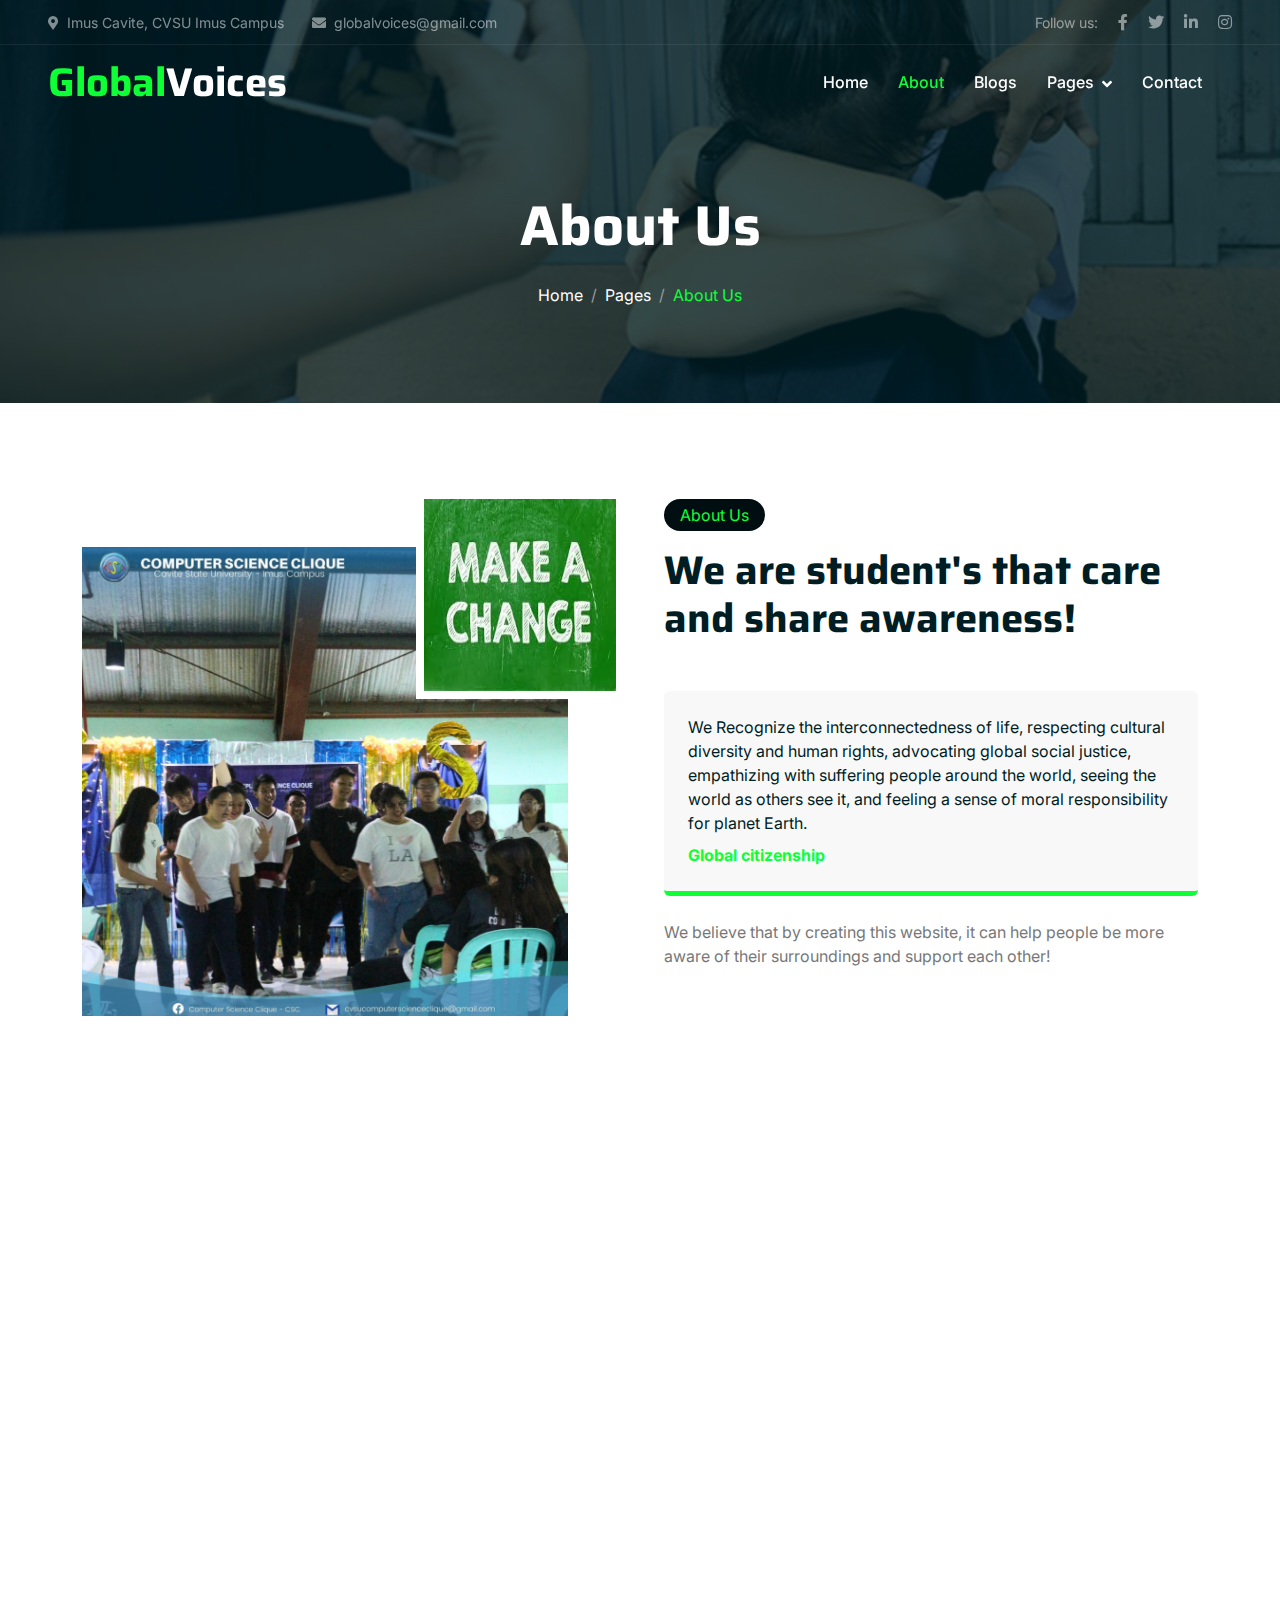
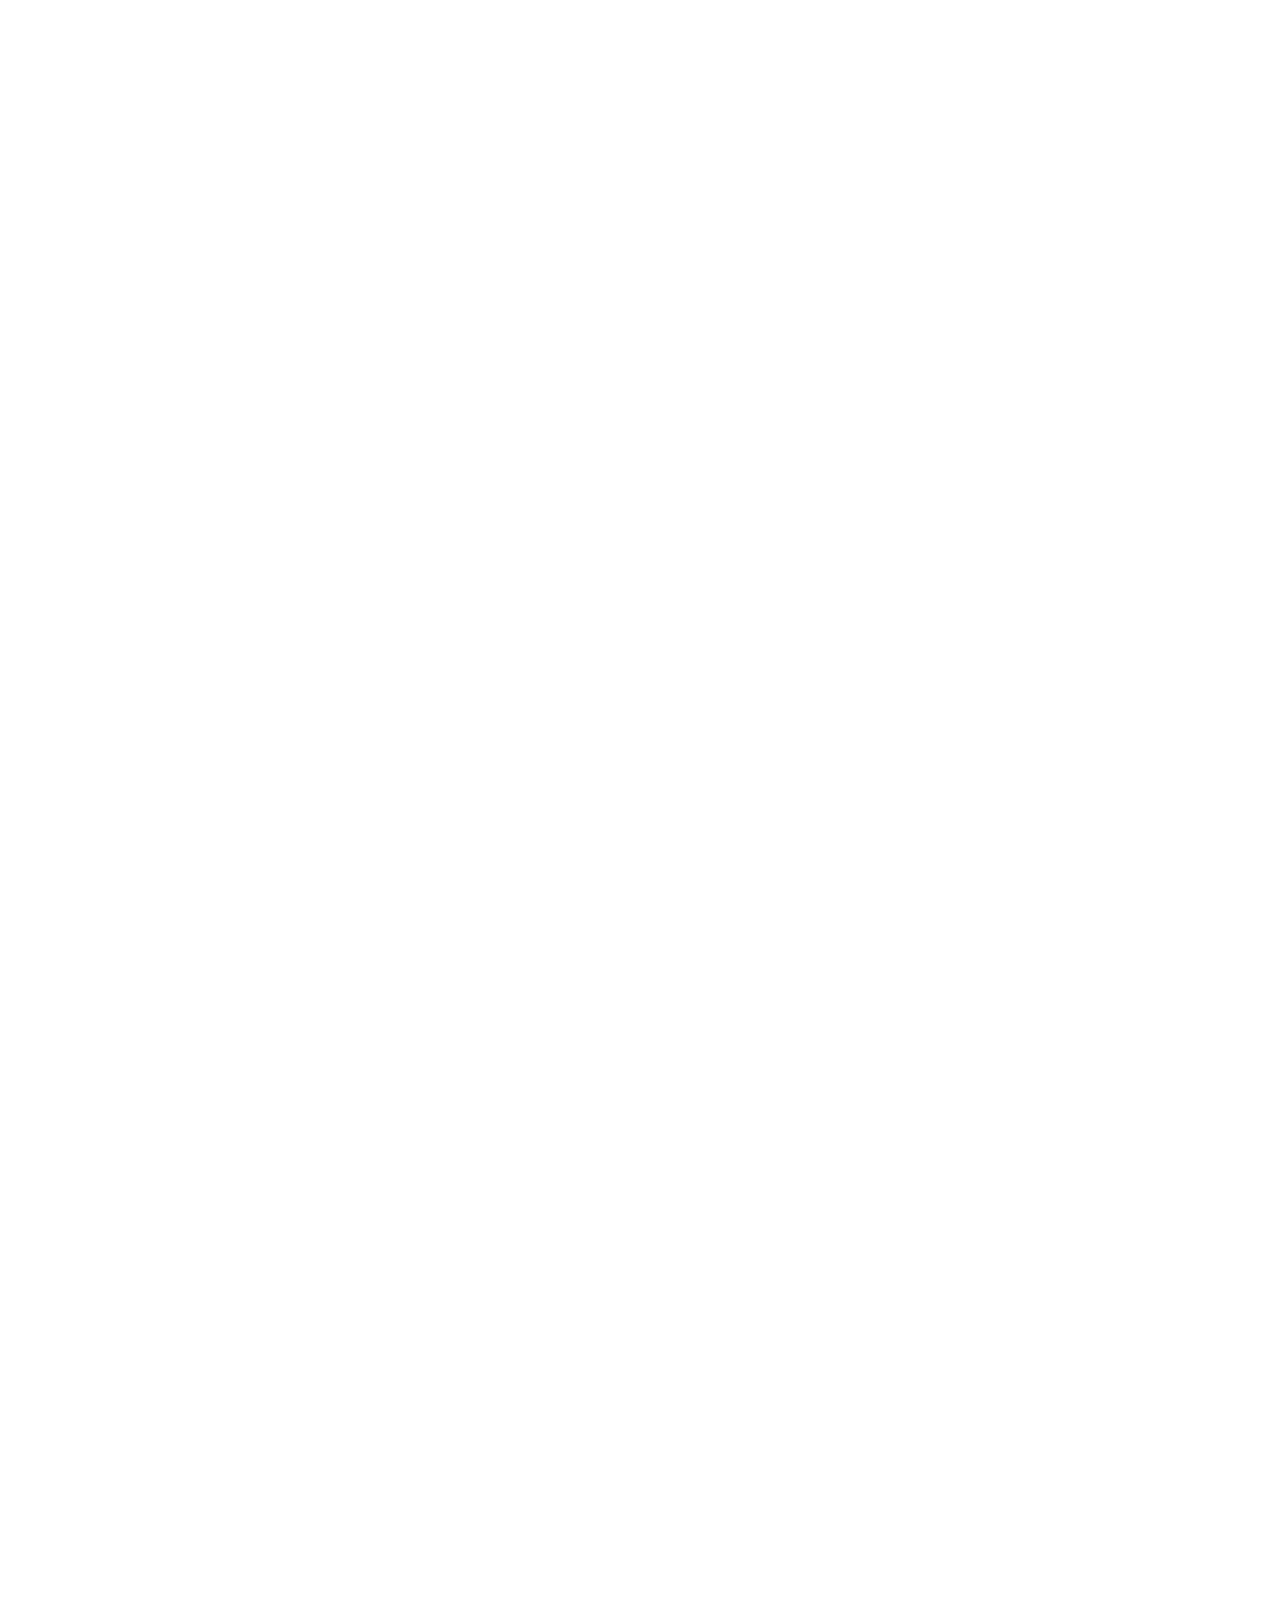
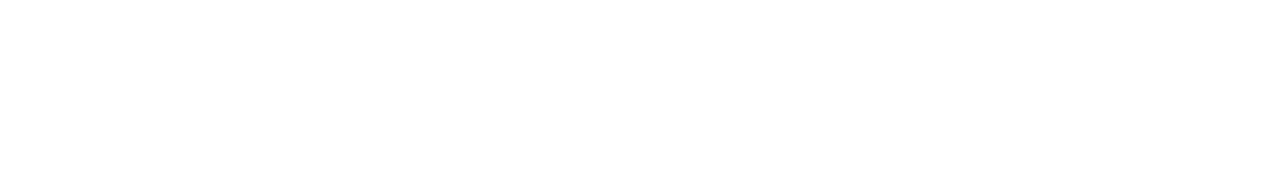
==== about.html @ 80e303d2 "Add files via upload" ====
<!DOCTYPE html>
<html lang="en">

<head>
    <meta charset="utf-8">
    <title>Global Voices About</title>
    <meta content="width=device-width, initial-scale=1.0" name="viewport">
    <meta content="" name="keywords">
    <meta content="" name="description">

    <!-- Favicon -->
    <link href="img/favicon.ico" rel="icon">

    <!-- Google Web Fonts -->
    <link rel="preconnect" href="https://fonts.googleapis.com">
    <link rel="preconnect" href="https://fonts.gstatic.com" crossorigin>
    <link href="https://fonts.googleapis.com/css2?family=Inter:wght@400;500;600&family=Saira:wght@500;600;700&display=swap" rel="stylesheet"> 

    <!-- Icon Font Stylesheet -->
    <link href="https://cdnjs.cloudflare.com/ajax/libs/font-awesome/5.10.0/css/all.min.css" rel="stylesheet">
    <link href="https://cdn.jsdelivr.net/npm/bootstrap-icons@1.4.1/font/bootstrap-icons.css" rel="stylesheet">

    <!-- Libraries Stylesheet -->
    <link href="lib/animate/animate.min.css" rel="stylesheet">
    <link href="lib/owlcarousel/assets/owl.carousel.min.css" rel="stylesheet">

    <!-- Customized Bootstrap Stylesheet -->
    <link href="css/bootstrap.min.css" rel="stylesheet">

    <!-- Template Stylesheet -->
    <link href="css/style.css" rel="stylesheet">
</head>

<body>
    <!-- Spinner Start -->
    <div id="spinner" class="show bg-white position-fixed translate-middle w-100 vh-100 top-50 start-50 d-flex align-items-center justify-content-center">
        <div class="spinner-grow text-primary" role="status"></div>
    </div>
    <!-- Spinner End -->


    <!-- Navbar Start -->
    <div class="container-fluid fixed-top px-0 wow fadeIn" data-wow-delay="0.1s">
        <div class="top-bar text-white-50 row gx-0 align-items-center d-none d-lg-flex">
            <div class="col-lg-6 px-5 text-start">
                <small><i class="fa fa-map-marker-alt me-2"></i>Imus Cavite, CVSU Imus Campus</small>
                <small class="ms-4"><i class="fa fa-envelope me-2"></i>globalvoices@gmail.com</small>
            </div>
            <div class="col-lg-6 px-5 text-end">
                <small>Follow us:</small>
                <a class="text-white-50 ms-3" href=""><i class="fab fa-facebook-f"></i></a>
                <a class="text-white-50 ms-3" href=""><i class="fab fa-twitter"></i></a>
                <a class="text-white-50 ms-3" href=""><i class="fab fa-linkedin-in"></i></a>
                <a class="text-white-50 ms-3" href=""><i class="fab fa-instagram"></i></a>
            </div>
        </div>

        <nav class="navbar navbar-expand-lg navbar-dark py-lg-0 px-lg-5 wow fadeIn" data-wow-delay="0.1s">
            <a href="index.html" class="navbar-brand ms-4 ms-lg-0">
                <h1 class="fw-bold text-primary m-0">Global<span class="text-white">Voices</span></h1>
            </a>
            <button type="button" class="navbar-toggler me-4" data-bs-toggle="collapse" data-bs-target="#navbarCollapse">
                <span class="navbar-toggler-icon"></span>
            </button>
            <div class="collapse navbar-collapse" id="navbarCollapse">
                <div class="navbar-nav ms-auto p-4 p-lg-0">
                    <a href="index.html" class="nav-item nav-link">Home</a>
                    <a href="about.html" class="nav-item nav-link active">About</a>
                    <a href="blogs.html" class="nav-item nav-link">Blogs</a>
                    <div class="nav-item dropdown">
                        <a href="#" class="nav-link dropdown-toggle" data-bs-toggle="dropdown">Pages</a>
                        <div class="dropdown-menu m-0">
                            <a href="404.html" class="dropdown-item">Justice Advocates</a>
                            <a href="404.html" class="dropdown-item">Entertainment</a>
                            <a href="404.html" class="dropdown-item">Communication</a>
                        </div>
                    </div>
                    <a href="contact.html" class="nav-item nav-link">Contact</a>
                </div>
            </div>
        </nav>
    </div>
    <!-- Navbar End -->


    <!-- Page Header Start -->
    <div class="container-fluid page-header mb-5 wow fadeIn" data-wow-delay="0.1s">
        <div class="container text-center">
            <h1 class="display-4 text-white animated slideInDown mb-4">About Us</h1>
            <nav aria-label="breadcrumb animated slideInDown">
                <ol class="breadcrumb justify-content-center mb-0">
                    <li class="breadcrumb-item"><a class="text-white" href="#">Home</a></li>
                    <li class="breadcrumb-item"><a class="text-white" href="#">Pages</a></li>
                    <li class="breadcrumb-item text-primary active" aria-current="page">About Us</li>
                </ol>
            </nav>
        </div>
    </div>
    <!-- Page Header End -->


    <!-- About Start -->
    <div class="container-xxl py-5">
        <div class="container">
            <div class="row g-5">
                <div class="col-lg-6 wow fadeInUp" data-wow-delay="0.1s">
                    <div class="position-relative overflow-hidden h-100" style="min-height: 400px;">
                        <img class="position-absolute w-100 h-100 pt-5 pe-5" src="img/about-1.jpg" alt="" style="object-fit: cover;">
                        <img class="position-absolute top-0 end-0 bg-white ps-2 pb-2" src="img/about-2.jpg" alt="" style="width: 200px; height: 200px;">
                    </div>
                </div>
                <div class="col-lg-6 wow fadeInUp" data-wow-delay="0.5s">
                    <div class="h-100">
                        <div class="d-inline-block rounded-pill bg-secondary text-primary py-1 px-3 mb-3">About Us</div>
                        <h1 class="display-6 mb-5">We are student's that care and share awareness!</h1>
                        <div class="bg-light border-bottom border-5 border-primary rounded p-4 mb-4">
                            <p class="text-dark mb-2">We Recognize the interconnectedness of life, respecting cultural diversity and human rights, advocating global
                                social justice, empathizing with suffering people around the world, seeing the world as others see it, and feeling a sense of
                                moral responsibility for planet Earth.</p>
                            <span class="text-primary" style="font-weight: bold;">Global citizenship</span>
                        </div>
                        <p class="mb-5">We believe that by creating this website, it can help people be more aware of their surroundings and support each other!</p>
                    </div>
                </div>
            </div>
        </div>
    </div>
    <!-- About End -->

    <!-- Service Start -->
    <div class="container-xxl py-5">
        <div class="container">
            <div class="text-center mx-auto mb-5 wow fadeInUp" data-wow-delay="0.1s" style="max-width: 500px;">
                <div class="d-inline-block rounded-pill bg-secondary text-primary py-1 px-3 mb-3">Preventive Measures</div>
                <h1 class="display-6 mb-5">Learn More On What We Do And Get Involved</h1>
            </div>
            <div class="row g-4 justify-content-center">
                <div class="col-lg-4 col-md-6 wow fadeInUp" data-wow-delay="0.1s">
                    <div class="service-item bg-white text-center h-100 p-4 p-xl-5">
                        <img class="img-fluid mb-4" src="img/icon-1.png" alt="">
                        <h4 class="mb-3">Preventive Measures on Bullying and Suicide</h4>
                        <p class="mb-4">Talk about the Impacts Bullying: Teach pupils about bullying and how to deal with it safely and be active on helping other students than fighting with them. Listen Actively: Maintain open channels of contact and check in with students on a
                            regular basis. Unacceptable Behavior: Make sure children understand that bullying is unacceptable...</p>
                        <a class="btn btn-outline-primary px-3" href="">
                            Learn More
                            <div class="d-inline-flex btn-sm-square bg-primary text-white rounded-circle ms-2">
                                <i class="fa fa-arrow-right"></i>
                            </div>
                        </a>
                    </div>
                </div>
                <div class="col-lg-4 col-md-6 wow fadeInUp" data-wow-delay="0.3s">
                    <div class="service-item bg-white text-center h-100 p-4 p-xl-5">
                        <img class="img-fluid mb-4" src="img/icon-2.png" alt="">
                        <h4 class="mb-3">Preventive Measures on Genders, Piracy and Intellectual Property</h4>
                        <p class="mb-4">Strategy: Promote gender-inclusive education policies and programs. Cooperation among Agencies: Encourage coordination among national
                            agencies, regional navies, and maritime police bodies to combat piracy. and lastly IP Education: Raise awareness of intellectual property among inventors,
                            corporations, and the general public...</p>
                        <a class="btn btn-outline-primary px-3" href="">
                            Learn More
                            <div class="d-inline-flex btn-sm-square bg-primary text-white rounded-circle ms-2">
                                <i class="fa fa-arrow-right"></i>
                            </div>
                        </a>
                    </div>
                </div>
                <div class="col-lg-4 col-md-6 wow fadeInUp" data-wow-delay="0.5s">
                    <div class="service-item bg-white text-center h-100 p-4 p-xl-5">
                        <img class="img-fluid mb-4" src="img/icon-3.png" alt="">
                        <h4 class="mb-3">Preventive Measures on Geopolitics and Cybersecurity</h4>
                        <p class="mb-4">Risk Analysis: Assess technology-specific geopolitical threats.Incident Response Preparedness: Refresh and practice incident response strategies for
                            global situations and Basic Cyber Hygiene: Use fundamental security procedures such as multi-factor
                            authentication and zero trust principles...</p>
                        <a class="btn btn-outline-primary px-3" href="">
                            Learn More
                            <div class="d-inline-flex btn-sm-square bg-primary text-white rounded-circle ms-2">
                                <i class="fa fa-arrow-right"></i>
                            </div>
                        </a>
                    </div>
                </div>
            </div>
        </div>
    </div>
    <!-- Service End -->



    <!-- Team Start -->
    <div class="container-xxl py-5">
        <div class="container">
            <div class="text-center mx-auto mb-5 wow fadeInUp" data-wow-delay="0.1s" style="max-width: 500px;">
                <div class="d-inline-block rounded-pill bg-secondary text-primary py-1 px-3 mb-3">Team Members</div>
                <h1 class="display-6 mb-5">Meet the Team of Global Voices: Uniting Voices, Inspiring Global Change!</h1>
            </div>
            <div class="row g-4">
                <div class="col-lg-3 col-md-6 wow fadeInUp" data-wow-delay="0.1s">
                    <div class="team-item position-relative rounded overflow-hidden">
                        <div class="overflow-hidden">
                            <img class="img-fluid" src="img/team-1.jpg" alt="">
                        </div>
                        <div class="team-text bg-light text-center p-4">
                            <h5>Christian Louierico Acedillo</h5>
                            <p class="text-primary">Front-end Developer</p>
                            <div class="team-social text-center">
                                <a class="btn btn-square" href=""><i class="fab fa-facebook-f"></i></a>
                                <a class="btn btn-square" href=""><i class="fab fa-twitter"></i></a>
                                <a class="btn btn-square" href=""><i class="fab fa-instagram"></i></a>
                            </div>
                        </div>
                    </div>
                </div>
                <div class="col-lg-3 col-md-6 wow fadeInUp" data-wow-delay="0.1s">
                    <div class="team-item position-relative rounded overflow-hidden">
                        <div class="overflow-hidden">
                            <img class="img-fluid" src="img/team-1.jpg" alt="">
                        </div>
                        <div class="team-text bg-light text-center p-4">
                            <h5>Christian Louierico Acedillo</h5>
                            <p class="text-primary">Front-end Developer</p>
                            <div class="team-social text-center">
                                <a class="btn btn-square" href=""><i class="fab fa-facebook-f"></i></a>
                                <a class="btn btn-square" href=""><i class="fab fa-twitter"></i></a>
                                <a class="btn btn-square" href=""><i class="fab fa-instagram"></i></a>
                            </div>
                        </div>
                    </div>
                </div>
                <div class="col-lg-3 col-md-6 wow fadeInUp" data-wow-delay="0.1s">
                    <div class="team-item position-relative rounded overflow-hidden">
                        <div class="overflow-hidden">
                            <img class="img-fluid" src="img/team-1.jpg" alt="">
                        </div>
                        <div class="team-text bg-light text-center p-4">
                            <h5>Christian Louierico Acedillo</h5>
                            <p class="text-primary">Front-end Developer</p>
                            <div class="team-social text-center">
                                <a class="btn btn-square" href=""><i class="fab fa-facebook-f"></i></a>
                                <a class="btn btn-square" href=""><i class="fab fa-twitter"></i></a>
                                <a class="btn btn-square" href=""><i class="fab fa-instagram"></i></a>
                            </div>
                        </div>
                    </div>
                </div>
                <div class="col-lg-3 col-md-6 wow fadeInUp" data-wow-delay="0.1s">
                    <div class="team-item position-relative rounded overflow-hidden">
                        <div class="overflow-hidden">
                            <img class="img-fluid" src="img/team-1.jpg" alt="">
                        </div>
                        <div class="team-text bg-light text-center p-4">
                            <h5>Christian Louierico Acedillo</h5>
                            <p class="text-primary">Front-end Developer</p>
                            <div class="team-social text-center">
                                <a class="btn btn-square" href=""><i class="fab fa-facebook-f"></i></a>
                                <a class="btn btn-square" href=""><i class="fab fa-twitter"></i></a>
                                <a class="btn btn-square" href=""><i class="fab fa-instagram"></i></a>
                            </div>
                        </div>
                    </div>
                </div>
            </div>
        </div>
    </div>
    <!-- Team End -->


    <!-- Footer Start -->
    <div class="container-fluid bg-dark text-white-50 footer mt-5 pt-5 wow fadeIn" data-wow-delay="0.1s">
        <div class="container py-5">
            <div class="row g-5">
                <div class="col-lg-3 col-md-6">
                    <h1 class="fw-bold text-primary mb-4">Global<span class="text-white">Voices</span></h1>
                    <p>Global Voices is an enlightening platform created by a team of passionate students, dedicated to raising awareness and fostering global understanding on important topics.</p>
                    <div class="d-flex pt-2">
                        <a class="btn btn-square me-1" href=""><i class="fab fa-twitter"></i></a>
                        <a class="btn btn-square me-1" href=""><i class="fab fa-facebook-f"></i></a>
                        <a class="btn btn-square me-1" href=""><i class="fab fa-youtube"></i></a>
                        <a class="btn btn-square me-0" href=""><i class="fab fa-linkedin-in"></i></a>
                    </div>
                </div>
                <div class="col-lg-3 col-md-6">
                    <h5 class="text-light mb-4">Address</h5>
                    <p><i class="fa fa-map-marker-alt me-3"></i>CVSU Imus Campus</p>
                    <p><i class="fa fa-phone-alt me-3"></i>+994 093 2883</p>
                    <p><i class="fa fa-envelope me-3"></i>globalvoices@gmail.com</p>
                </div>
                <div class="col-lg-3 col-md-6">
                    <h5 class="text-light mb-4">Quick Links</h5>
                    <a class="btn btn-link" href="">About Us</a>
                    <a class="btn btn-link" href="">Contact Us</a>
                    <a class="btn btn-link" href="">Our Services</a>
                    <a class="btn btn-link" href="">Terms & Condition</a>
                    <a class="btn btn-link" href="">Support</a>
                </div>
                <div class="col-lg-3 col-md-6">
                    <h5 class="text-light mb-4">Newsletter</h5>
                    <p>Stay informed and empowered with our newsletter, 
                        delivering the latest insights and updates straight to your inbox!</p>
                </div>
            </div>
        </div>
        <div class="container-fluid copyright">
            <div class="container">
                <div class="row">
                    <div class="col-md-6 text-center text-md-start mb-3 mb-md-0">
                        &copy; <a href="#">2024 Global Voices</a> All Right Reserved.
                    </div>
                    <div class="col-md-6 text-center text-md-end">
                        Created By: <a href="#">BSCS-4B - FOR PROJECT ONLY -</a>
                    </div>
                </div>
            </div>
        </div>
    </div>
    <!-- Footer End -->



    <!-- JavaScript Libraries -->
    <script src="https://code.jquery.com/jquery-3.4.1.min.js"></script>
    <script src="https://cdn.jsdelivr.net/npm/bootstrap@5.0.0/dist/js/bootstrap.bundle.min.js"></script>
    <script src="lib/wow/wow.min.js"></script>
    <script src="lib/easing/easing.min.js"></script>
    <script src="lib/waypoints/waypoints.min.js"></script>
    <script src="lib/owlcarousel/owl.carousel.min.js"></script>
    <script src="lib/parallax/parallax.min.js"></script>

    <!-- Template Javascript -->
    <script src="js/main.js"></script>
</body>

</html>
---- css/style.css ----
/********** Template CSS **********/
:root {
    --primary: #0fff37;
    --secondary: #FFF0E6;
    --light: #F8F8F9;
    --dark: #001D23;
}

.back-to-top {
    position: fixed;
    display: none;
    right: 30px;
    bottom: 30px;
    z-index: 99;
}


/*** Spinner ***/
#spinner {
    opacity: 0;
    visibility: hidden;
    transition: opacity .5s ease-out, visibility 0s linear .5s;
    z-index: 99999;
}

#spinner.show {
    transition: opacity .5s ease-out, visibility 0s linear 0s;
    visibility: visible;
    opacity: 1;
}


/*** Button ***/
.btn {
    font-weight: 500;
    transition: .5s;
}

.btn.btn-primary,
.btn.btn-outline-primary:hover {
    color: #FFFFFF;
}

.btn.btn-primary:hover {
    color: var(--primary);
    background: transparent;
}

.btn-square {
    width: 38px;
    height: 38px;
}

.btn-sm-square {
    width: 32px;
    height: 32px;
}

.btn-lg-square {
    width: 48px;
    height: 48px;
}

.btn-square,
.btn-sm-square,
.btn-lg-square {
    padding: 0;
    display: flex;
    align-items: center;
    justify-content: center;
    font-weight: normal;
}


/*** Navbar ***/
.fixed-top {
    transition: .5s;
}

.top-bar {
    height: 45px;
    border-bottom: 1px solid rgba(255, 255, 255, .07);
}

.navbar .dropdown-toggle::after {
    border: none;
    content: "\f107";
    font-family: "Font Awesome 5 Free";
    font-weight: 900;
    vertical-align: middle;
    margin-left: 8px;
}

.navbar .navbar-nav .nav-link {
    margin-right: 30px;
    padding: 25px 0;
    color: #FFFFFF;
    font-weight: 500;
    outline: none;
}

.navbar .navbar-nav .nav-link:hover,
.navbar .navbar-nav .nav-link.active {
    color: var(--primary);
}

@media (max-width: 991.98px) {
    .navbar .navbar-nav {
        margin-top: 10px;
        border-top: 1px solid rgba(0, 0, 0, .07);
        background: var(--dark);
    }

    .navbar .navbar-nav .nav-link {
        padding: 10px 0;
    }
}

@media (min-width: 992px) {
    .navbar .nav-item .dropdown-menu {
        display: block;
        visibility: hidden;
        top: 100%;
        transform: rotateX(-75deg);
        transform-origin: 0% 0%;
        transition: .5s;
        opacity: 0;
    }

    .navbar .nav-item:hover .dropdown-menu {
        transform: rotateX(0deg);
        visibility: visible;
        transition: .5s;
        opacity: 1;
    }
}


/*** Header ***/
.carousel-caption {
    top: 0;
    left: 0;
    right: 0;
    bottom: 0;
    display: flex;
    align-items: center;
    justify-content: center;
    text-align: center;
    background: rgba(0, 29, 35, .8);
    z-index: 1;
}

.carousel-control-prev,
.carousel-control-next {
    width: 15%;
}

.carousel-control-prev-icon,
.carousel-control-next-icon {
    width: 3rem;
    height: 3rem;
    background-color: var(--dark);
    border: 12px solid var(--dark);
    border-radius: 3rem;
}

@media (max-width: 768px) {
    #header-carousel .carousel-item {
        position: relative;
        min-height: 450px;
    }
    
    #header-carousel .carousel-item img {
        position: absolute;
        width: 100%;
        height: 100%;
        object-fit: cover;
    }
}

.page-header {
    padding-top: 12rem;
    padding-bottom: 6rem;
    background: linear-gradient(rgba(0, 29, 35, .8), rgba(0, 29, 35, .8)), url(../img/carousel-1.jpg) center center no-repeat;
    background-size: cover;
}

.page-header .breadcrumb-item+.breadcrumb-item::before {
    color: #999999;
}


/*** Causes ***/
.causes-item .progress {
    height: 5px;
    border-radius: 0;
    overflow: visible;
}

.causes-item .progress .progress-bar {
    position: relative;
    overflow: visible;
    width: 0px;
    border-radius: 0;
    transition: 5s;
}

.causes-item .progress .progress-bar span {
    position: absolute;
    top: -7px;
    right: 0;
    width: 40px;
    height: 19px;
    display: flex;
    align-items: center;
    justify-content: center;
    font-size: 12px;
    background: var(--primary);
    color: #FFFFFF;
}

.causes-item .causes-overlay {
    position: absolute;
    width: 100%;
    height: 0;
    top: 0;
    left: 0;
    display: flex;
    align-items: center;
    justify-content: center;
    background: rgba(0, 0, 0, .5);
    overflow: hidden;
    opacity: 0;
    transition: .5s;
}

.causes-item:hover .causes-overlay {
    height: 100%;
    opacity: 1;
}


/*** Service ***/
.service-item {
    box-shadow: 0 0 45px rgba(0, 0, 0, .06);
}


/*** Donate ***/
.donate {
    background: rgba(0, 29, 35, .8);
}

.btn-group .btn-light:hover,
.btn-group input[type="radio"]:checked+label {
    color: var(--primary);
    border-color: var(--primary);
}


/*** Team ***/
.team-item img {
    position: relative;
    top: 0;
    transition: .5s;
}

.team-item:hover img {
    top: -30px;
}

.team-item .team-text {
    position: relative;
    height: 100px;
    transition: .5s;
}

.team-item:hover .team-text {
    margin-top: -60px;
    height: 160px;
}

.team-item .team-text .team-social {
    opacity: 0;
    transition: .5s;
}

.team-item:hover .team-text .team-social {
    opacity: 1;
}

.team-item .team-social .btn {
    display: inline-flex;
    color: var(--primary);
    background: #FFFFFF;
    border-radius: 40px;
}

.team-item .team-social .btn:hover {
    color: #FFFFFF;
    background: var(--primary);
}


/*** Testimonial ***/
.testimonial-carousel::before {
    position: absolute;
    content: "";
    top: 0;
    left: 0;
    height: 100%;
    width: 0;
    background: linear-gradient(to right, rgba(255, 255, 255, 1) 0%, rgba(255, 255, 255, 0) 100%);
    z-index: 1;
}

.testimonial-carousel::after {
    position: absolute;
    content: "";
    top: 0;
    right: 0;
    height: 100%;
    width: 0;
    background: linear-gradient(to left, rgba(255, 255, 255, 1) 0%, rgba(255, 255, 255, 0) 100%);
    z-index: 1;
}

@media (min-width: 768px) {
    .testimonial-carousel::before,
    .testimonial-carousel::after {
        width: 200px;
    }
}

@media (min-width: 992px) {
    .testimonial-carousel::before,
    .testimonial-carousel::after {
        width: 300px;
    }
}

.testimonial-carousel .owl-item .testimonial-text {
    background: var(--light);
    transform: scale(.8);
    transition: .5s;
}

.testimonial-carousel .owl-item.center .testimonial-text {
    background: var(--primary);
    transform: scale(1);
}

.testimonial-carousel .owl-item .testimonial-text *,
.testimonial-carousel .owl-item .testimonial-item img {
    transition: .5s;
}

.testimonial-carousel .owl-item.center .testimonial-text * {
    color: var(--light) !important;
}

.testimonial-carousel .owl-item.center .testimonial-item img {
    background: var(--primary) !important;
} 

.testimonial-carousel .owl-nav {
    position: absolute;
    width: 350px;
    top: 15px;
    left: 50%;
    transform: translateX(-50%);
    display: flex;
    justify-content: space-between;
    opacity: 0;
    transition: .5s;
    z-index: 1;
}

.testimonial-carousel:hover .owl-nav {
    width: 300px;
    opacity: 1;
}

.testimonial-carousel .owl-nav .owl-prev,
.testimonial-carousel .owl-nav .owl-next {
    position: relative;
    color: var(--primary);
    font-size: 45px;
    transition: .5s;
}

.testimonial-carousel .owl-nav .owl-prev:hover,
.testimonial-carousel .owl-nav .owl-next:hover {
    color: var(--dark);
}


/*** Footer ***/

.footer .btn.btn-link {
    display: block;
    margin-bottom: 5px;
    padding: 0;
    text-align: left;
    color: rgba(255,255,255,0.5);
    font-weight: normal;
    text-transform: capitalize;
    transition: .3s;
}

.footer .btn.btn-link::before {
    position: relative;
    content: "\f105";
    font-family: "Font Awesome 5 Free";
    font-weight: 900;
    color: rgba(255,255,255,0.5);
    margin-right: 10px;
}

.footer .btn.btn-link:hover {
    color: var(--light);
    letter-spacing: 1px;
    box-shadow: none;
}

.footer .btn.btn-square {
    color: rgba(255,255,255,0.5);
    border: 1px solid rgba(255,255,255,0.5);
}

.footer .btn.btn-square:hover {
    color: var(--secondary);
    border-color: var(--light);
}

.footer .copyright {
    padding: 25px 0;
    font-size: 15px;
    border-top: 1px solid rgba(256, 256, 256, .1);
}

.footer .copyright a {
    color: var(--secondary);
}

.footer .copyright a:hover {
    color: var(--primary);
}
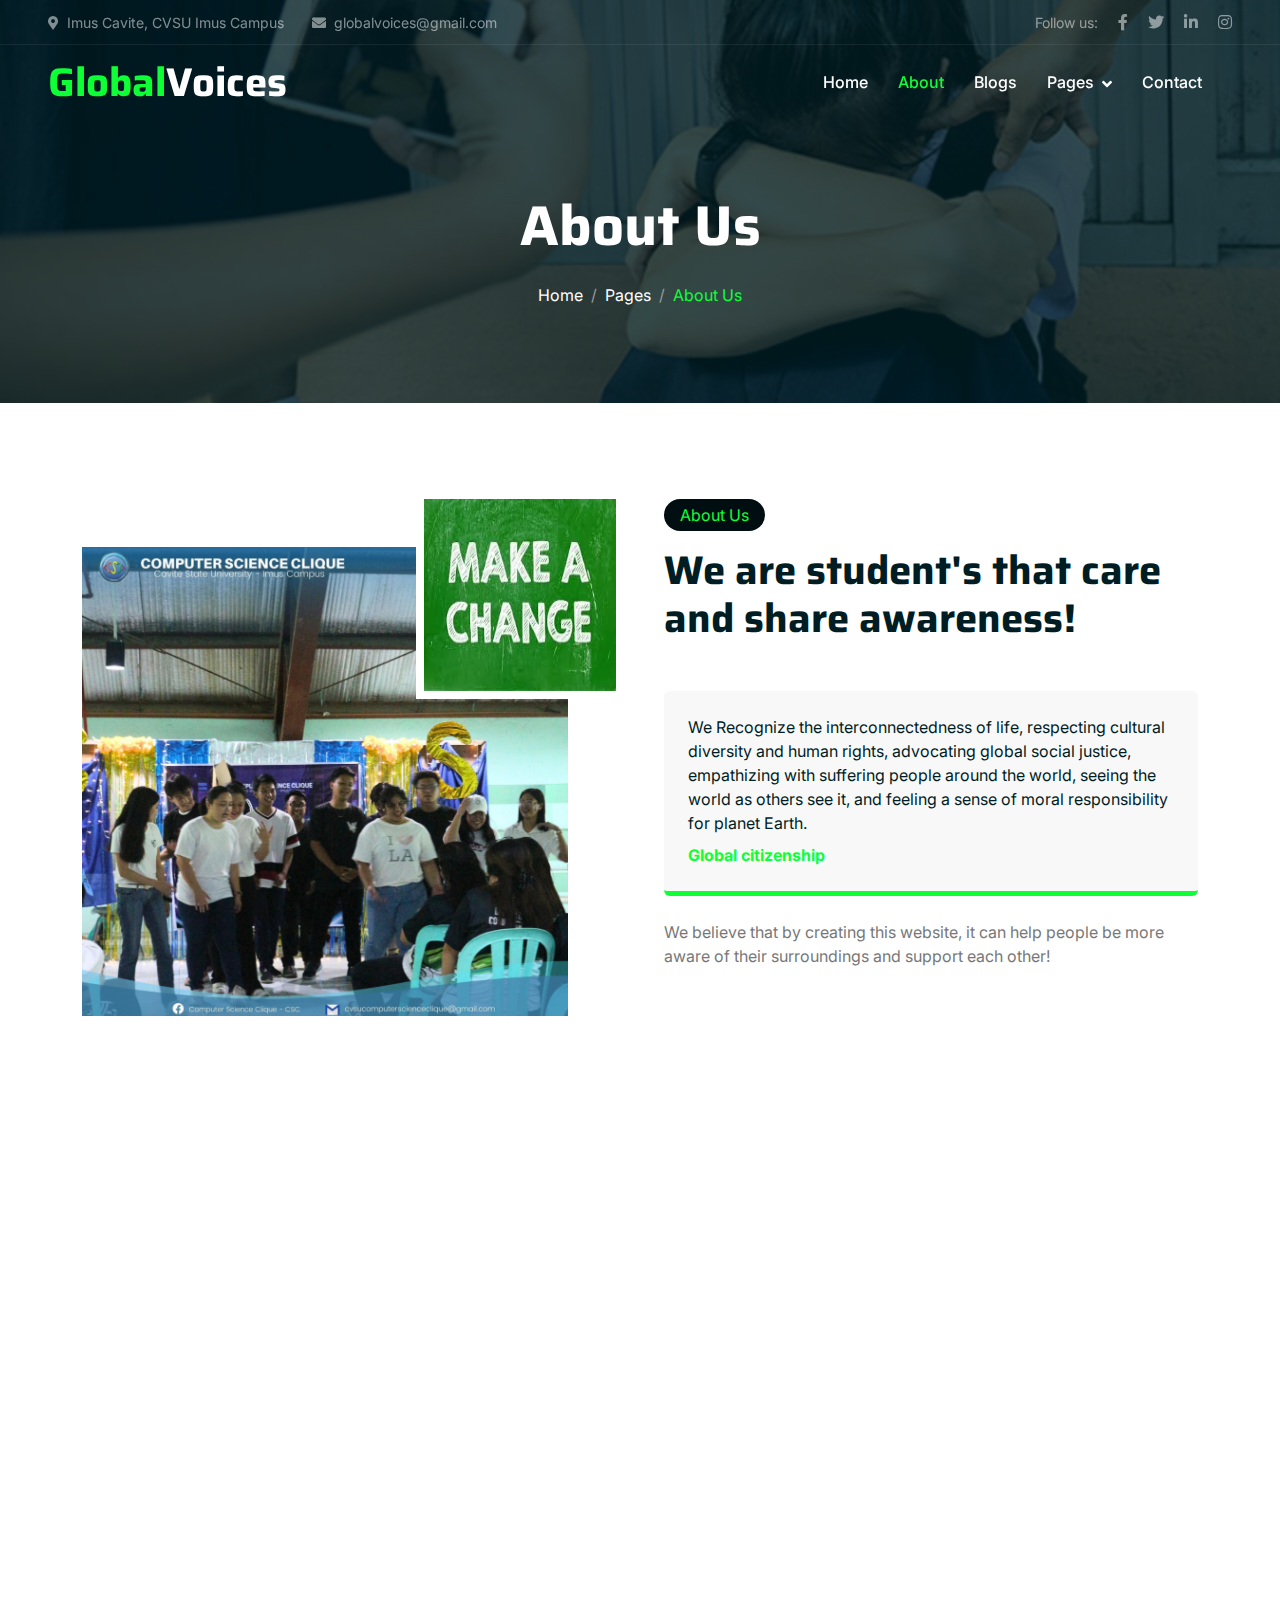
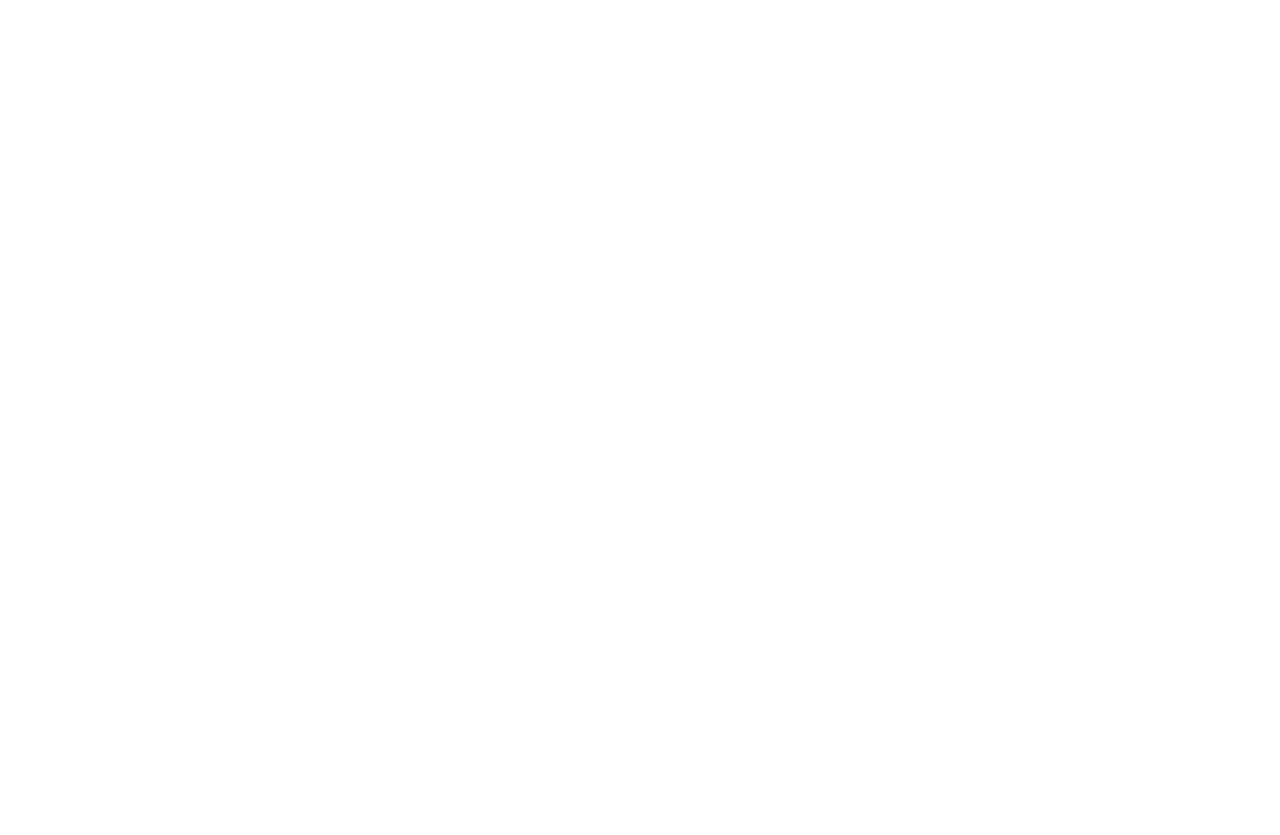
==== commit 64b3a973: "Add files via upload" ====
--- a/about.html
+++ b/about.html
@@ -9,7 +9,7 @@
     <meta content="" name="description">
 
     <!-- Favicon -->
-    <link href="img/favicon.ico" rel="icon">
+    <link href="img/logo.png" rel="icon">
 
     <!-- Google Web Fonts -->
     <link rel="preconnect" href="https://fonts.googleapis.com">
@@ -70,9 +70,9 @@
                     <div class="nav-item dropdown">
                         <a href="#" class="nav-link dropdown-toggle" data-bs-toggle="dropdown">Pages</a>
                         <div class="dropdown-menu m-0">
-                            <a href="404.html" class="dropdown-item">Justice Advocates</a>
-                            <a href="404.html" class="dropdown-item">Entertainment</a>
-                            <a href="404.html" class="dropdown-item">Communication</a>
+                            <a href="justice.html" class="dropdown-item">Justice Advocates</a>
+                            <a href="entertainment.html" class="dropdown-item">Entertainment</a>
+                            <a href="communication.html" class="dropdown-item">Communication</a>
                         </div>
                     </div>
                     <a href="contact.html" class="nav-item nav-link">Contact</a>
@@ -127,65 +127,6 @@
     </div>
     <!-- About End -->
 
-    <!-- Service Start -->
-    <div class="container-xxl py-5">
-        <div class="container">
-            <div class="text-center mx-auto mb-5 wow fadeInUp" data-wow-delay="0.1s" style="max-width: 500px;">
-                <div class="d-inline-block rounded-pill bg-secondary text-primary py-1 px-3 mb-3">Preventive Measures</div>
-                <h1 class="display-6 mb-5">Learn More On What We Do And Get Involved</h1>
-            </div>
-            <div class="row g-4 justify-content-center">
-                <div class="col-lg-4 col-md-6 wow fadeInUp" data-wow-delay="0.1s">
-                    <div class="service-item bg-white text-center h-100 p-4 p-xl-5">
-                        <img class="img-fluid mb-4" src="img/icon-1.png" alt="">
-                        <h4 class="mb-3">Preventive Measures on Bullying and Suicide</h4>
-                        <p class="mb-4">Talk about the Impacts Bullying: Teach pupils about bullying and how to deal with it safely and be active on helping other students than fighting with them. Listen Actively: Maintain open channels of contact and check in with students on a
-                            regular basis. Unacceptable Behavior: Make sure children understand that bullying is unacceptable...</p>
-                        <a class="btn btn-outline-primary px-3" href="">
-                            Learn More
-                            <div class="d-inline-flex btn-sm-square bg-primary text-white rounded-circle ms-2">
-                                <i class="fa fa-arrow-right"></i>
-                            </div>
-                        </a>
-                    </div>
-                </div>
-                <div class="col-lg-4 col-md-6 wow fadeInUp" data-wow-delay="0.3s">
-                    <div class="service-item bg-white text-center h-100 p-4 p-xl-5">
-                        <img class="img-fluid mb-4" src="img/icon-2.png" alt="">
-                        <h4 class="mb-3">Preventive Measures on Genders, Piracy and Intellectual Property</h4>
-                        <p class="mb-4">Strategy: Promote gender-inclusive education policies and programs. Cooperation among Agencies: Encourage coordination among national
-                            agencies, regional navies, and maritime police bodies to combat piracy. and lastly IP Education: Raise awareness of intellectual property among inventors,
-                            corporations, and the general public...</p>
-                        <a class="btn btn-outline-primary px-3" href="">
-                            Learn More
-                            <div class="d-inline-flex btn-sm-square bg-primary text-white rounded-circle ms-2">
-                                <i class="fa fa-arrow-right"></i>
-                            </div>
-                        </a>
-                    </div>
-                </div>
-                <div class="col-lg-4 col-md-6 wow fadeInUp" data-wow-delay="0.5s">
-                    <div class="service-item bg-white text-center h-100 p-4 p-xl-5">
-                        <img class="img-fluid mb-4" src="img/icon-3.png" alt="">
-                        <h4 class="mb-3">Preventive Measures on Geopolitics and Cybersecurity</h4>
-                        <p class="mb-4">Risk Analysis: Assess technology-specific geopolitical threats.Incident Response Preparedness: Refresh and practice incident response strategies for
-                            global situations and Basic Cyber Hygiene: Use fundamental security procedures such as multi-factor
-                            authentication and zero trust principles...</p>
-                        <a class="btn btn-outline-primary px-3" href="">
-                            Learn More
-                            <div class="d-inline-flex btn-sm-square bg-primary text-white rounded-circle ms-2">
-                                <i class="fa fa-arrow-right"></i>
-                            </div>
-                        </a>
-                    </div>
-                </div>
-            </div>
-        </div>
-    </div>
-    <!-- Service End -->
-
-
-
     <!-- Team Start -->
     <div class="container-xxl py-5">
         <div class="container">
@@ -200,7 +141,7 @@
                             <img class="img-fluid" src="img/team-1.jpg" alt="">
                         </div>
                         <div class="team-text bg-light text-center p-4">
-                            <h5>Christian Louierico Acedillo</h5>
+                            <h5>Christian Acedillo</h5>
                             <p class="text-primary">Front-end Developer</p>
                             <div class="team-social text-center">
                                 <a class="btn btn-square" href=""><i class="fab fa-facebook-f"></i></a>
@@ -213,10 +154,10 @@
                 <div class="col-lg-3 col-md-6 wow fadeInUp" data-wow-delay="0.1s">
                     <div class="team-item position-relative rounded overflow-hidden">
                         <div class="overflow-hidden">
-                            <img class="img-fluid" src="img/team-1.jpg" alt="">
-                        </div>
-                        <div class="team-text bg-light text-center p-4">
-                            <h5>Christian Louierico Acedillo</h5>
+                            <img class="img-fluid" src="img/team-2.jpg" alt="">
+                        </div>
+                        <div class="team-text bg-light text-center p-4">
+                            <h5>Rosa Mae Llamas</h5>
                             <p class="text-primary">Front-end Developer</p>
                             <div class="team-social text-center">
                                 <a class="btn btn-square" href=""><i class="fab fa-facebook-f"></i></a>
@@ -229,10 +170,10 @@
                 <div class="col-lg-3 col-md-6 wow fadeInUp" data-wow-delay="0.1s">
                     <div class="team-item position-relative rounded overflow-hidden">
                         <div class="overflow-hidden">
-                            <img class="img-fluid" src="img/team-1.jpg" alt="">
-                        </div>
-                        <div class="team-text bg-light text-center p-4">
-                            <h5>Christian Louierico Acedillo</h5>
+                            <img class="img-fluid" src="img/team-3.jpg" alt="">
+                        </div>
+                        <div class="team-text bg-light text-center p-4">
+                            <h5>Angelica Joy Glory</h5>
                             <p class="text-primary">Front-end Developer</p>
                             <div class="team-social text-center">
                                 <a class="btn btn-square" href=""><i class="fab fa-facebook-f"></i></a>
@@ -245,11 +186,11 @@
                 <div class="col-lg-3 col-md-6 wow fadeInUp" data-wow-delay="0.1s">
                     <div class="team-item position-relative rounded overflow-hidden">
                         <div class="overflow-hidden">
-                            <img class="img-fluid" src="img/team-1.jpg" alt="">
-                        </div>
-                        <div class="team-text bg-light text-center p-4">
-                            <h5>Christian Louierico Acedillo</h5>
-                            <p class="text-primary">Front-end Developer</p>
+                            <img class="img-fluid" src="img/team-4.jpg" alt="">
+                        </div>
+                        <div class="team-text bg-light text-center p-4">
+                            <h5>Diko Alam Sino Next</h5>
+                            <p class="text-primary">Basta Developer</p>
                             <div class="team-social text-center">
                                 <a class="btn btn-square" href=""><i class="fab fa-facebook-f"></i></a>
                                 <a class="btn btn-square" href=""><i class="fab fa-twitter"></i></a>
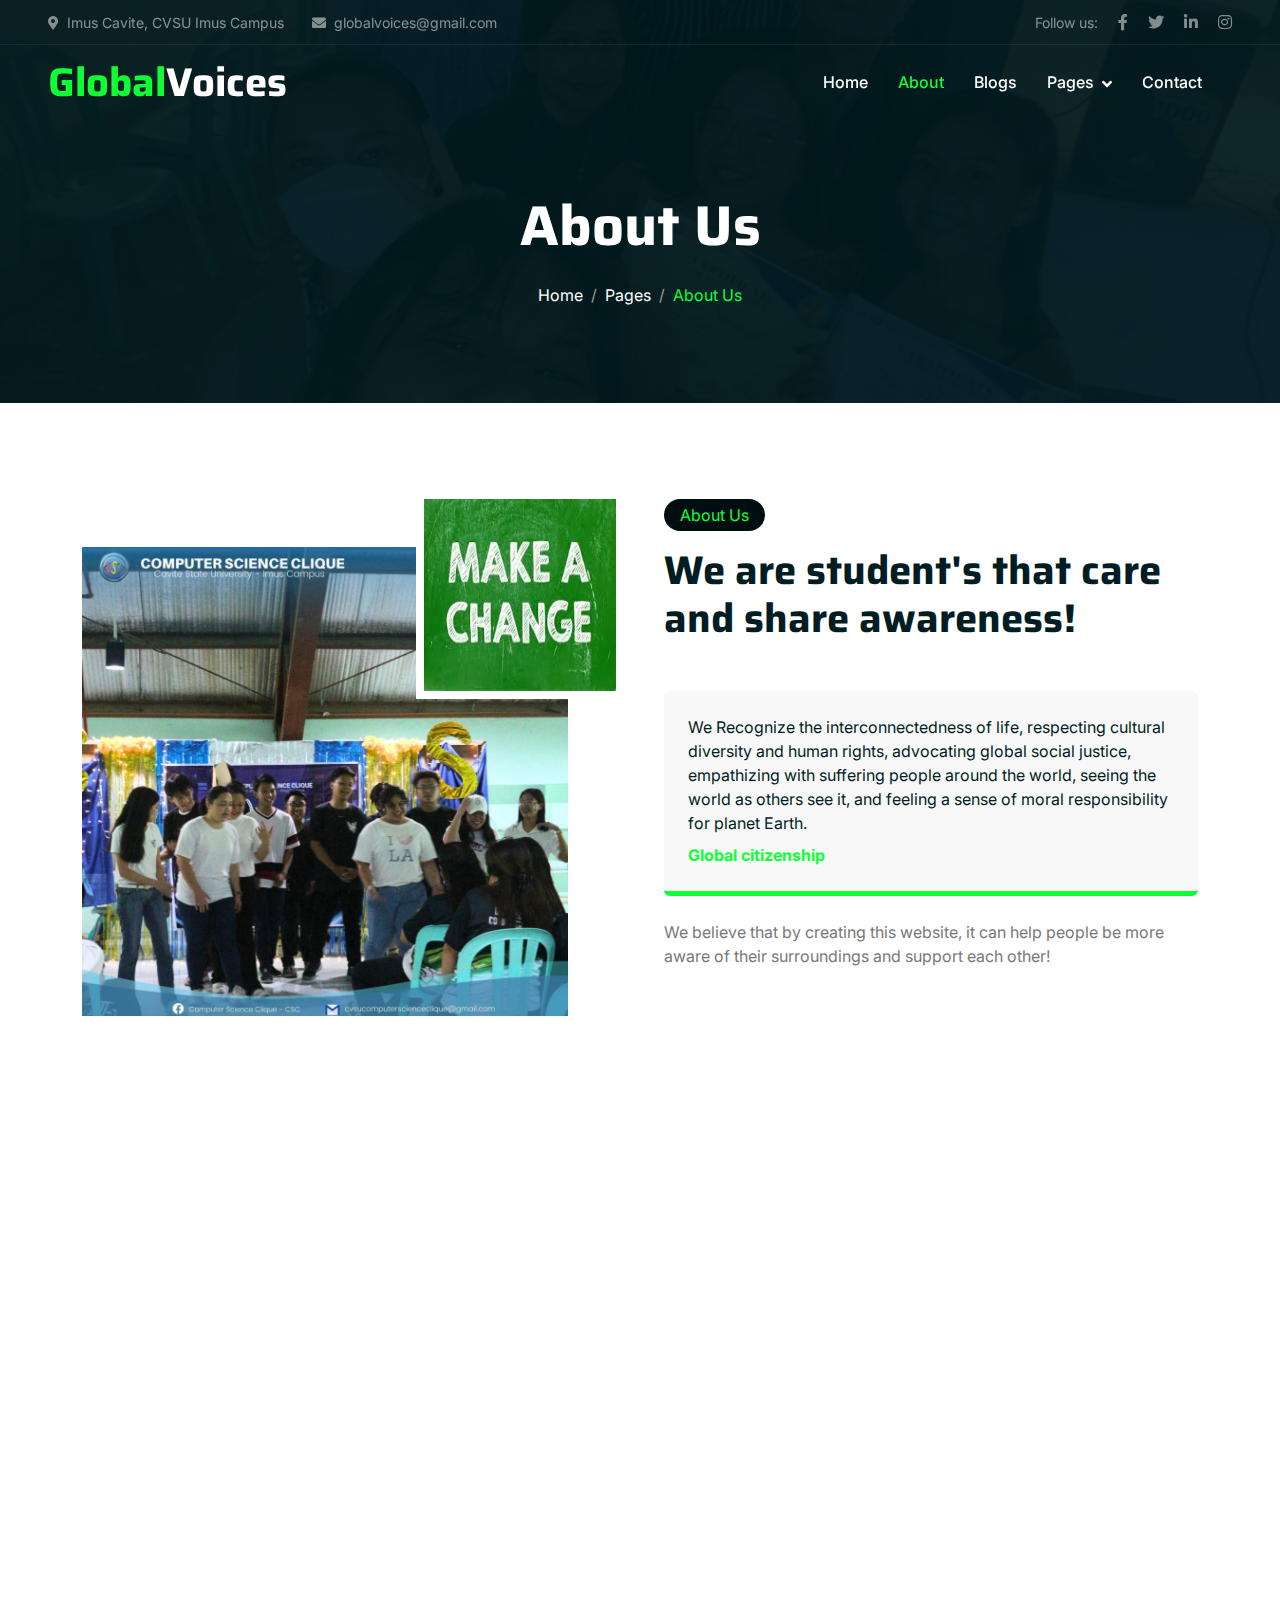
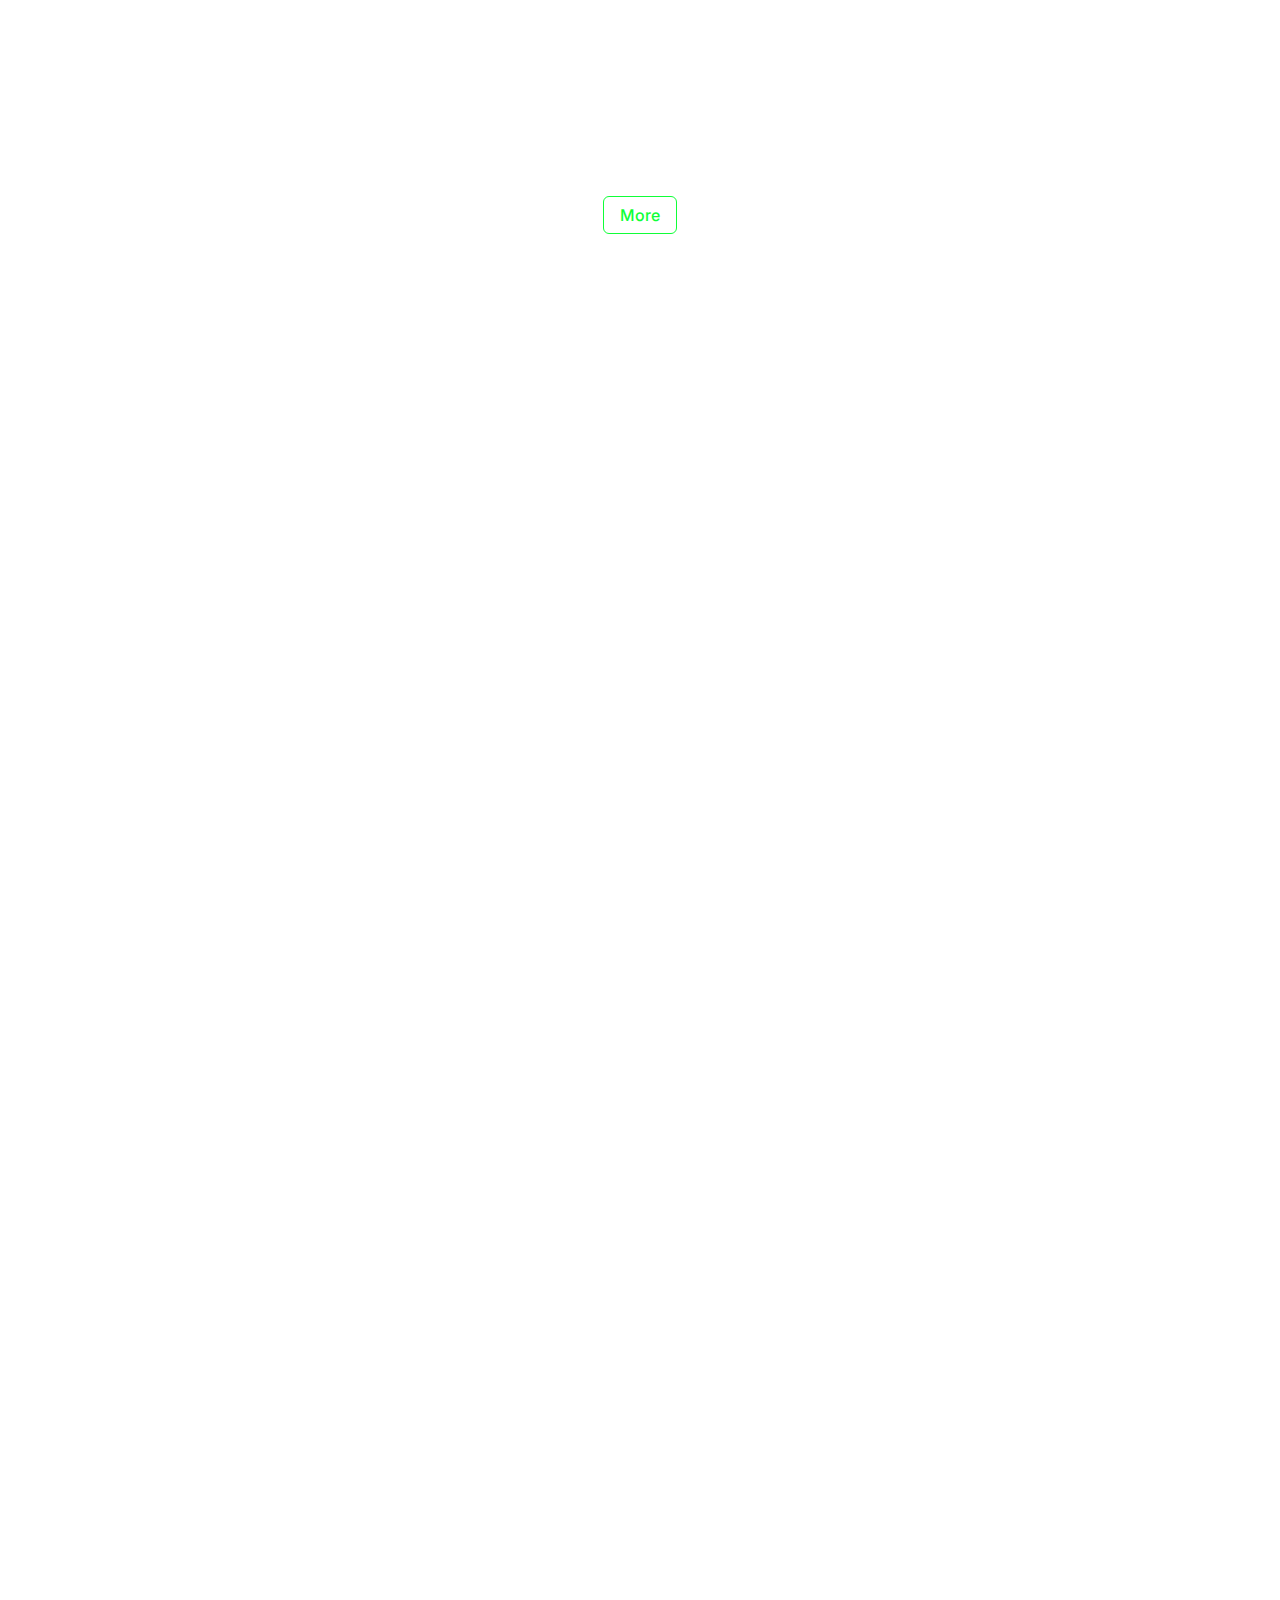
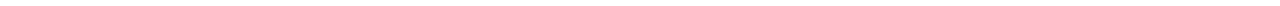
==== commit a3d157b7: "Add files via upload" ====
--- a/about.html
+++ b/about.html
@@ -73,6 +73,7 @@
                             <a href="justice.html" class="dropdown-item">Justice Advocates</a>
                             <a href="entertainment.html" class="dropdown-item">Entertainment</a>
                             <a href="communication.html" class="dropdown-item">Communication</a>
+                            <a href="team.html" class="dropdown-item">Our Team</a>
                         </div>
                     </div>
                     <a href="contact.html" class="nav-item nav-link">Contact</a>
@@ -132,7 +133,7 @@
         <div class="container">
             <div class="text-center mx-auto mb-5 wow fadeInUp" data-wow-delay="0.1s" style="max-width: 500px;">
                 <div class="d-inline-block rounded-pill bg-secondary text-primary py-1 px-3 mb-3">Team Members</div>
-                <h1 class="display-6 mb-5">Meet the Team of Global Voices: Uniting Voices, Inspiring Global Change!</h1>
+                <h1 class="display-6 mb-5">Meet the Global Voices Development Team!</h1>
             </div>
             <div class="row g-4">
                 <div class="col-lg-3 col-md-6 wow fadeInUp" data-wow-delay="0.1s">
@@ -142,7 +143,7 @@
                         </div>
                         <div class="team-text bg-light text-center p-4">
                             <h5>Christian Acedillo</h5>
-                            <p class="text-primary">Front-end Developer</p>
+                            <p class="text-primary">Lead Web Developer</p>
                             <div class="team-social text-center">
                                 <a class="btn btn-square" href=""><i class="fab fa-facebook-f"></i></a>
                                 <a class="btn btn-square" href=""><i class="fab fa-twitter"></i></a>
@@ -158,7 +159,7 @@
                         </div>
                         <div class="team-text bg-light text-center p-4">
                             <h5>Rosa Mae Llamas</h5>
-                            <p class="text-primary">Front-end Developer</p>
+                            <p class="text-primary">Project Manager</p>
                             <div class="team-social text-center">
                                 <a class="btn btn-square" href=""><i class="fab fa-facebook-f"></i></a>
                                 <a class="btn btn-square" href=""><i class="fab fa-twitter"></i></a>
@@ -174,7 +175,7 @@
                         </div>
                         <div class="team-text bg-light text-center p-4">
                             <h5>Angelica Joy Glory</h5>
-                            <p class="text-primary">Front-end Developer</p>
+                            <p class="text-primary">Project Manager</p>
                             <div class="team-social text-center">
                                 <a class="btn btn-square" href=""><i class="fab fa-facebook-f"></i></a>
                                 <a class="btn btn-square" href=""><i class="fab fa-twitter"></i></a>
@@ -189,8 +190,8 @@
                             <img class="img-fluid" src="img/team-4.jpg" alt="">
                         </div>
                         <div class="team-text bg-light text-center p-4">
-                            <h5>Diko Alam Sino Next</h5>
-                            <p class="text-primary">Basta Developer</p>
+                            <h5>Eledon Kiadez Sayurin</h5>
+                            <p class="text-primary">WebQuiz Developer</p>
                             <div class="team-social text-center">
                                 <a class="btn btn-square" href=""><i class="fab fa-facebook-f"></i></a>
                                 <a class="btn btn-square" href=""><i class="fab fa-twitter"></i></a>
@@ -200,9 +201,35 @@
                     </div>
                 </div>
             </div>
+            <div style="text-align: center;">
+                <a class="btn btn-outline-primary px-3" href="team.html" class="btn btn-primary">More</a>
+            </div>
         </div>
     </div>
     <!-- Team End -->
+
+    <!-- Dev Team Story Start -->
+    <div class="container-xxl py-5">
+        <div class="container">
+            <div class="text-center mx-auto mb-5 wow fadeInUp" data-wow-delay="0.1s" style="max-width: 500px;">
+                <div class="d-inline-block rounded-pill bg-secondary text-primary py-1 px-3 mb-3">Development Story</div>
+                <h1 class="display-6 mb-5">The Development of Global Voices!</h1>
+            </div>
+            <div class="row g-5">
+                <div class="col-lg-12 wow fadeInUp" data-wow-delay="0.1s">
+                    <div class="bg-light border-bottom border-5 border-primary rounded p-4 mb-4">
+                        <p>Our development team is a dedicated group of students from CVSU Imus Campus, united by a shared passion for creating a platform that raises awareness and fosters global understanding on important topics. The idea for Global Voices was born out of a classroom project on the impact of digital media on social awareness and justice.</p>
+                        <p>What started as a small project quickly gained momentum as each team member brought their unique skills and perspectives to the table.  With expertise in web development, we laid the groundwork for the site’s architecture. Our project managers ensure that the team stayed on track and met all deadlines. We also added an interactive element and engaging web quizzes.</p>
+                        <p>Through countless hours of brainstorming, coding, and testing, the team worked tirelessly to turn their vision into reality. Our collaboration and commitment were driven by a deep belief in the power of global citizenship and the importance of creating a platform where voices from around the world could be heard.</p>
+                        <p>Today, Global Voices stands as a testament to the hard work and dedication of this talented team. As we continue to innovate and improve the platform, driven by the goal of making a positive impact on society. The team’s journey is a shining example of what can be achieved when passionate individuals come together with a common purpose.</p>
+                        <p>As we look to the future, the Global Voices development team remains committed to expanding their reach and enhancing the platform’s features. We invite you to join us on this journey, to share in the mission of fostering global awareness and understanding.</p>
+                    </div>
+                </div>
+            </div>
+        </div>
+    </div>
+    <!-- Dev Team Story End -->
+
 
 
     <!-- Footer Start -->
--- a/css/style.css
+++ b/css/style.css
@@ -181,7 +181,7 @@
 .page-header {
     padding-top: 12rem;
     padding-bottom: 6rem;
-    background: linear-gradient(rgba(0, 29, 35, .8), rgba(0, 29, 35, .8)), url(../img/carousel-1.jpg) center center no-repeat;
+    background: linear-gradient(rgba(0, 29, 35, .8), rgba(0, 29, 35, .8)), url(../img/aware.jpg) center center no-repeat;
     background-size: cover;
 }
 
@@ -445,4 +445,5 @@
 
 .footer .copyright a:hover {
     color: var(--primary);
-}+}
+
